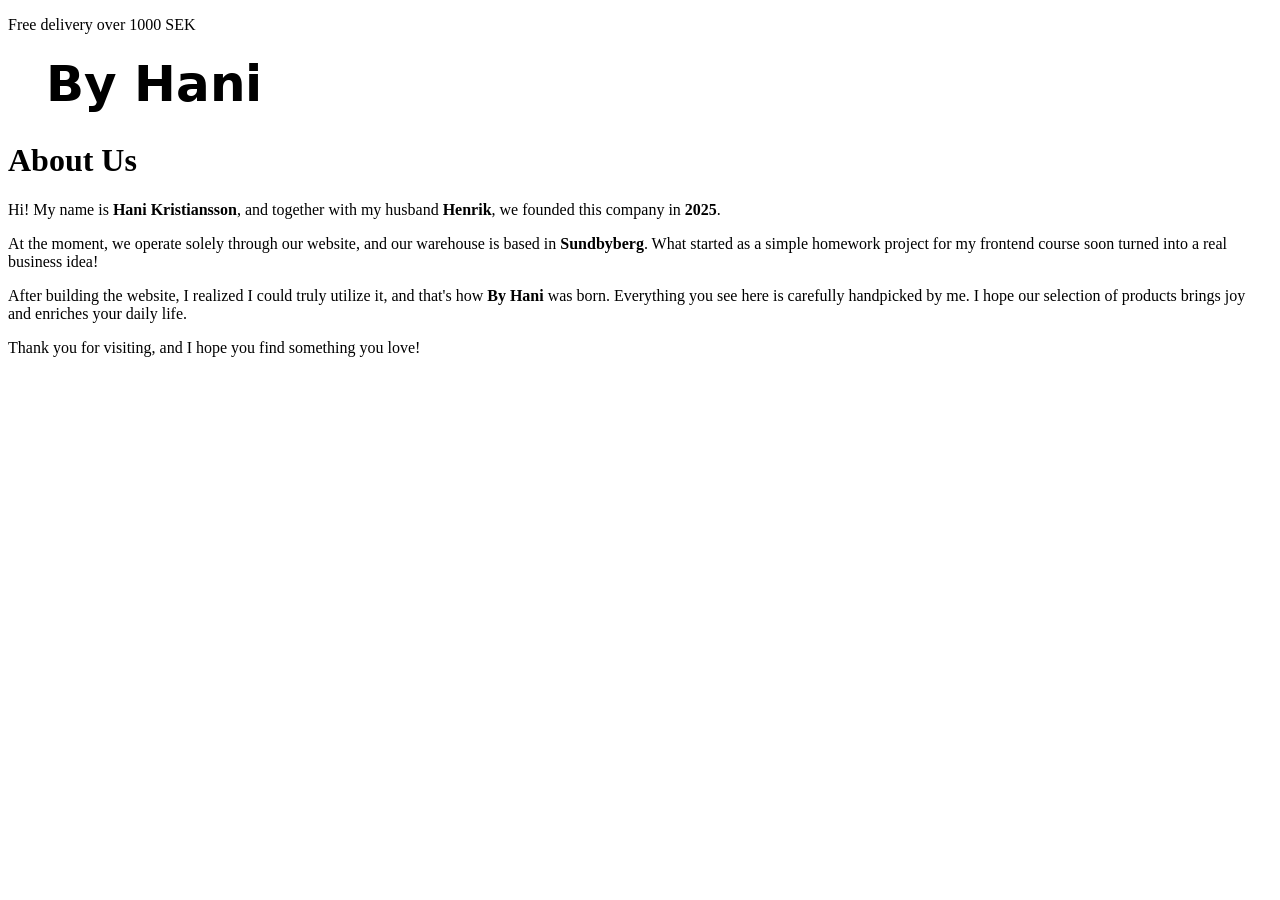
==== about.html @ 1ec493b9 "first commit" ====
<!DOCTYPE html>
<html lang="en">
<head>
    <meta charset="UTF-8">
    <meta name="viewport" content="width=device-width, initial-scale=1.0">
    <title>About Us - By Hani</title>
    <link rel="stylesheet" href="styles.css">
</head>
<body>
    <header>
        <div class="top-header-bar">
            <p>Free delivery over 1000 SEK</p>
        </div>
        <div class="header-main">
            <div class="logo">
                <a href="index.html"><img src="img/By_Hani_Logo.png" alt="By Hani Logo"></a>
            </div>
        </div>
    </header>

    <div class="about-container">
        <h1>About Us</h1>
        <p>Hi! My name is <strong>Hani Kristiansson</strong>, and together with my husband <strong>Henrik</strong>, we founded this company in <strong>2025</strong>. </p>
        <p>At the moment, we operate solely through our website, and our warehouse is based in <strong>Sundbyberg</strong>. What started as a simple homework project for my frontend course soon turned into a real business idea! </p>
        <p>After building the website, I realized I could truly utilize it, and that's how <strong>By Hani</strong> was born. Everything you see here is carefully handpicked by me. I hope our selection of products brings joy and enriches your daily life.</p>
        <p>Thank you for visiting, and I hope you find something you love!</p>
    </div>
</body>
</html>
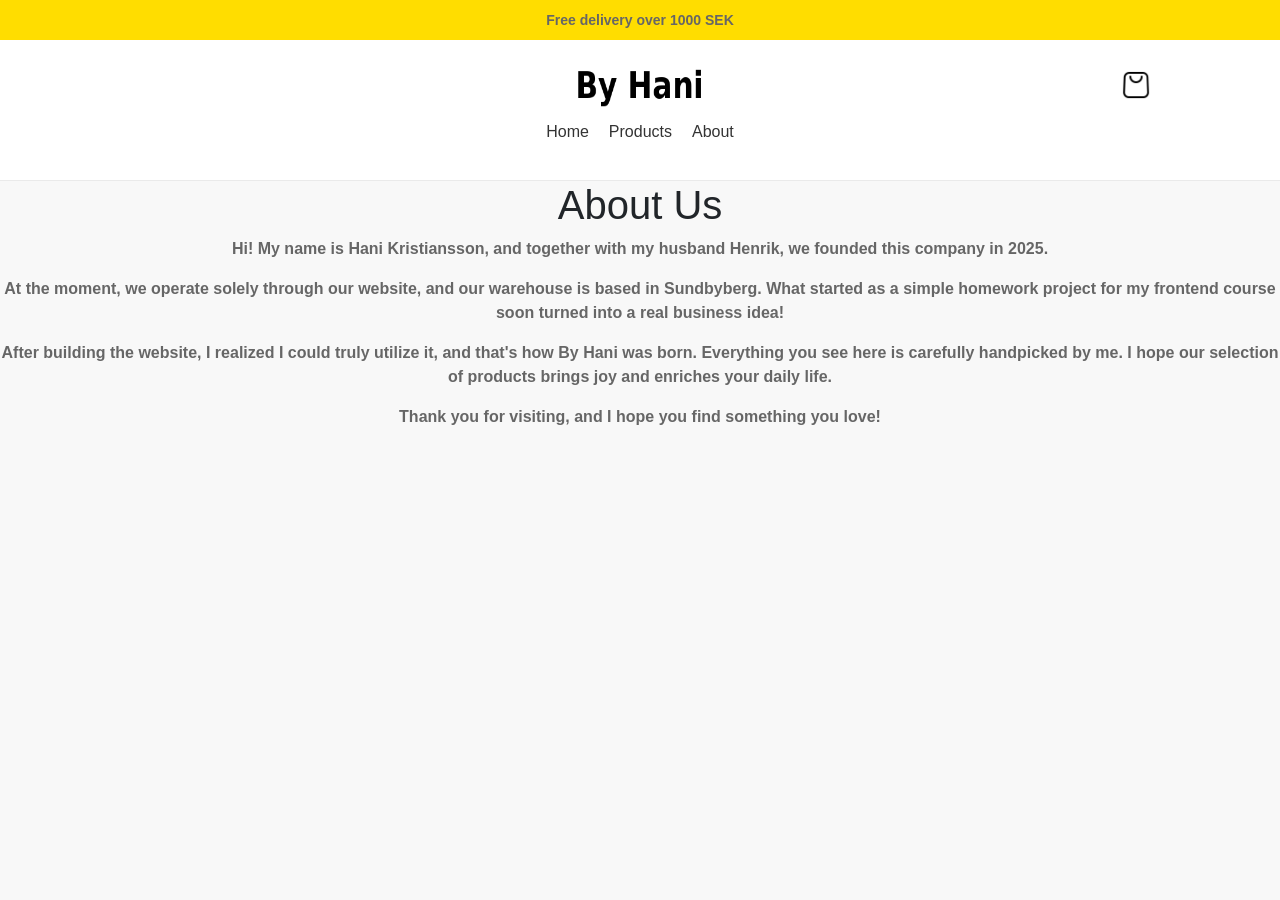
==== commit b584e715: "working on adding multiple items in shopping cart" ====
--- a/about.html
+++ b/about.html
@@ -4,19 +4,36 @@
     <meta charset="UTF-8">
     <meta name="viewport" content="width=device-width, initial-scale=1.0">
     <title>About Us - By Hani</title>
-    <link rel="stylesheet" href="styles.css">
+    <link href="https://cdn.jsdelivr.net/npm/bootstrap@5.3.3/dist/css/bootstrap.min.css" rel="stylesheet" integrity="sha384-QWTKZyjpPEjISv5WaRU9OFeRpok6YctnYmDr5pNlyT2bRjXh0JMhjY6hW+ALEwIH" crossorigin="anonymous">
+    <link rel="stylesheet" href="css/styles.css">
+    <link rel="stylesheet" href="css/product.css">
 </head>
 <body>
     <header>
-        <div class="top-header-bar">
-            <p>Free delivery over 1000 SEK</p>
+        <div class ="top-header-bar">
+            <p>Free delivery over 1000 SEK </p>
         </div>
+
         <div class="header-main">
-            <div class="logo">
-                <a href="index.html"><img src="img/By_Hani_Logo.png" alt="By Hani Logo"></a>
+            <div class="logo-and-basket">
+                <div class="logo">
+                    <a href="#"><img src="img/By_Hani_Logo.png" alt="By Hani Logo"></a>
+                </div>
+                <div class="cart-icon">
+                    <a href="checkout.html"><img src="img/shopping-bag.png" alt="shopping bag icon" id="cart"></a>
+                </div>
             </div>
-        </div>
+            
+            <nav class="navigation">
+                <ul>
+                    <li><a href="index.html">Home</a></li>
+                    <li><a href="product.html">Products</a></li>
+                    <li><a href="about.html">About</a></li>
+                </ul>
+            </nav>
+        </div>    
     </header>
+
 
     <div class="about-container">
         <h1>About Us</h1>
--- a/css/styles.css
+++ b/css/styles.css
@@ -0,0 +1,176 @@
+* {
+    margin: 0;
+    padding: 0;
+    box-sizing: border-box;
+}
+
+header {
+    width: 100%;
+    display: flex;
+    flex-direction: column;
+}
+
+.top-header-bar {
+    background-color: hsl(52, 100%, 50%, 1);
+    color: black;
+    text-align: center;
+    font-size: 14px;
+    font-family: 'Gill Sans', 'Gill Sans MT', Calibri, 'Trebuchet MS', sans-serif;
+    width: 100vw;
+    padding: 10px 0;
+    height: 40px;
+}
+
+.header-main {
+    display: flex;
+    flex-direction: column;
+    justify-content: space-between;
+    align-items: center;
+    padding: 20px;
+    background-color: #ffffff;
+    border-bottom: 1px solid #eaeaea;
+}
+
+.logo-and-basket {
+    display: flex;
+    justify-content: space-between;
+    align-items: center;
+    width: 100%;
+}
+
+.logo {
+    flex-grow: 1;
+    text-align: center;
+    width: 80%;
+    padding-left: 15%;
+}
+
+.logo img {
+    height: 50px;
+    max-width: 20%;
+        min-width: 10em;
+}
+
+.cart-icon {
+    margin-left: auto;
+    width: 10%;
+    margin-right: 5%;
+}
+
+.cart-icon img {
+    width: 30px;
+}
+
+.navigation {
+    width: 100%;
+    display: flex;
+    flex-direction: row;
+    justify-content: center;
+    margin-top: 10px;
+}
+
+.navigation ul {
+    list-style: none;
+    display: flex;
+    gap: 20px;
+    padding: 0;
+}
+
+.navigation a {
+    text-decoration: none;
+    color: #333;
+    font-size: 16px;
+    transition: color 0.3s;
+}
+
+.navigation a:hover {
+    color: #007BFF;
+}
+
+@media (max-width: 768px) {
+    .top-header-bar {
+        font-size : 12px;
+        padding: 8px 0;
+    }
+
+    .header-main {
+        flex-direction: column;
+    }
+
+    .logo {
+        order: 1;
+    }
+
+    .logo img {
+        height: 40px;
+    }
+
+    .cart-icon {
+       order:2;
+    }
+
+    .navigation ul {
+        flex-direction: row;
+        align-items: center;
+    }
+
+    .image {
+        width: 80%;
+        margin: auto;
+    }
+}
+
+.checkout-container {
+    display: flex;
+    justify-content: space-between;
+    padding: 20px;
+    flex-wrap: 20px;
+  }
+  
+  .cart-summary, .info-section, .customer-service {
+    flex: 1;
+    margin: 10px;
+    min-width: 250px;
+  }
+  
+  .cart-summary {
+    border-right: 1px solid #ccc;
+    padding-right: 20px;
+  }
+  
+  .info-section {
+    border-right: 1px solid #ccc;
+    padding-right: 20px;
+  }
+  
+  .customer-service {
+    font-size: 14px;
+  }
+
+  .container {
+    margin-top: 2em;
+    display: flex;
+    flex-direction: column;
+    justify-content: center;
+    align-items: center;
+  }
+
+.container {
+    max-width: 90%;
+    position: relative;
+}
+
+.image {
+    opacity: 1;
+    display: block;
+    width: 75%;
+    height: auto;
+    transition: opacity 0.5s ease-in-out;
+    margin: auto;
+}
+
+.container:hover .image {
+    opacity: 0.5;
+}
+  
+
--- a/css/product.css
+++ b/css/product.css
@@ -0,0 +1,88 @@
+body {
+    font-family: Arial, sans-serif;
+    background-color: #f8f8f8;
+    text-align: center;
+    margin: 0;
+    padding: 0;
+}
+
+.product-grid {
+    display: grid;
+    grid-template-columns: repeat(4, 23%);
+    gap: 19.5px;
+    padding: 20px;
+    max-width: 1600px;
+    margin: auto;
+    width: 100%;
+}
+
+.product {
+    background: white;
+    padding: 10px;
+    border-radius: 10px;
+    box-shadow: 0 4px 8px rgba(0, 0, 0, 0.1);
+    transition: transform 0.3s ease-in-out;
+}
+
+.product:hover {
+    transform: scale(1.05);
+}
+
+.product-img-container {
+    width: 100%;
+    height: 50%;
+    display: flex;
+    align-items: center;
+}
+
+.product-img-container img {
+    max-width: 100%;
+    max-height: 100%;
+    border-radius: 10px;
+    margin: auto;
+}
+
+h3 {
+    margin: 10px 0 5px;
+    color: #333;
+    font-size: 18px;
+    font-family: 'Arial', sans-serif;
+}
+
+p {
+    color: #666;
+    font-weight: bold;
+}
+
+.load-more {
+    display: inline-block;
+    margin: 20px auto;
+    padding: 10px 20px;
+    background: transparent;
+    color: black;
+    border: 2px solid black;
+    font-size: 16px;
+    cursor: pointer;
+    transition: background 0.3s ease-in-out, color 0.3s ease-in-out;
+}
+
+.load-more:hover {
+    background: black;
+    color: white;
+}
+
+
+
+@media (max-width: 600px) {
+    .product-grid {
+        grid-template-columns: repeat(2, 46%);
+        max-width: 600px;
+        width: 100%;
+        margin: auto;
+    }
+
+    .product-img-container img {
+        max-width: 100%;
+        max-height: 100%;
+    }
+}
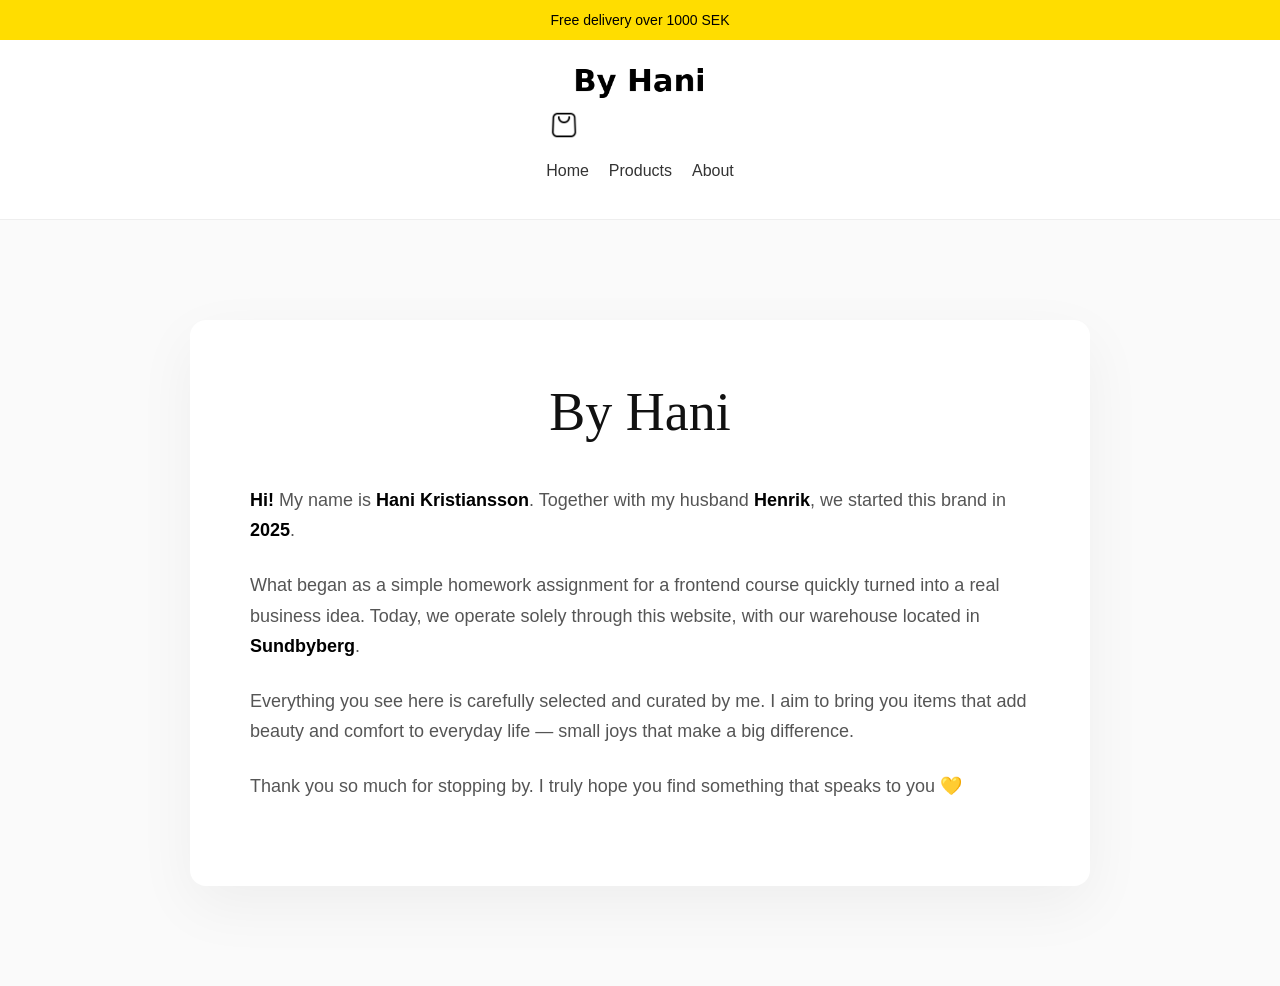
==== commit 5cc6301e: "fixing checkout form display" ====
--- a/about.html
+++ b/about.html
@@ -5,13 +5,13 @@
     <meta name="viewport" content="width=device-width, initial-scale=1.0">
     <title>About Us - By Hani</title>
     <link href="https://cdn.jsdelivr.net/npm/bootstrap@5.3.3/dist/css/bootstrap.min.css" rel="stylesheet" integrity="sha384-QWTKZyjpPEjISv5WaRU9OFeRpok6YctnYmDr5pNlyT2bRjXh0JMhjY6hW+ALEwIH" crossorigin="anonymous">
-    <link rel="stylesheet" href="css/styles.css">
-    <link rel="stylesheet" href="css/product.css">
+    <link rel="stylesheet" href="css/about.css">
 </head>
-<body>
+<body class="about-page">  
+  
     <header>
-        <div class ="top-header-bar">
-            <p>Free delivery over 1000 SEK </p>
+        <div class="top-header-bar">
+            <p>Free delivery over 1000 SEK</p>
         </div>
 
         <div class="header-main">
@@ -34,13 +34,15 @@
         </div>    
     </header>
 
+    <div class="about-container">
+        <div class="about-inner">
+          <h1>By Hani</h1>
+          <p><strong>Hi!</strong> My name is <strong>Hani Kristiansson</strong>. Together with my husband <strong>Henrik</strong>, we started this brand in <strong>2025</strong>.</p>
+          <p>What began as a simple homework assignment for a frontend course quickly turned into a real business idea. Today, we operate solely through this website, with our warehouse located in <strong>Sundbyberg</strong>.</p>
+          <p>Everything you see here is carefully selected and curated by me. I aim to bring you items that add beauty and comfort to everyday life — small joys that make a big difference.</p>
+          <p>Thank you so much for stopping by. I truly hope you find something that speaks to you 💛</p>
+        </div>
+      </div>
 
-    <div class="about-container">
-        <h1>About Us</h1>
-        <p>Hi! My name is <strong>Hani Kristiansson</strong>, and together with my husband <strong>Henrik</strong>, we founded this company in <strong>2025</strong>. </p>
-        <p>At the moment, we operate solely through our website, and our warehouse is based in <strong>Sundbyberg</strong>. What started as a simple homework project for my frontend course soon turned into a real business idea! </p>
-        <p>After building the website, I realized I could truly utilize it, and that's how <strong>By Hani</strong> was born. Everything you see here is carefully handpicked by me. I hope our selection of products brings joy and enriches your daily life.</p>
-        <p>Thank you for visiting, and I hope you find something you love!</p>
-    </div>
 </body>
 </html>
--- a/css/about.css
+++ b/css/about.css
@@ -0,0 +1,102 @@
+body.about-page {
+    font-family: "Inter", sans-serif;
+    background-color: #fafafa;
+    color: #333;
+    margin: 0;
+    padding: 0;
+}
+
+.top-header-bar {
+    background-color: hsl(52, 100%, 50%);
+    color: black;
+    text-align: center;
+    font-size: 14px;
+    font-family: 'Gill Sans', 'Gill Sans MT', Calibri, 'Trebuchet MS', sans-serif;
+    width: 100%;
+    padding: 10px 0;
+    height: 40px;
+}
+
+.header-main {
+    background-color: #fff;
+    padding: 20px;
+    display: flex;
+    flex-direction: column;
+    align-items: center;
+    border-bottom: 1px solid #eee;
+}
+
+.logo img {
+    max-width: 180px;
+    height: auto;
+}
+
+.cart-icon img {
+    width: 28px;
+    margin-top: 10px;
+}
+
+.navigation ul {
+    list-style: none;
+    padding: 0;
+    margin-top: 20px;
+    display: flex;
+    gap: 20px;
+}
+
+.navigation a {
+    text-decoration: none;
+    color: #333;
+    font-weight: 500;
+    font-size: 16px;
+}
+
+.navigation a.active {
+    border-bottom: 2px solid #000;
+}
+
+.about-container {
+    padding: 100px 20px;
+    display: flex;
+    justify-content: center;
+    background-color: #fafafa;
+}
+
+.about-inner {
+    background-color: #fff;
+    padding: 60px;
+    border-radius: 16px;
+    box-shadow: 0 20px 60px rgba(0, 0, 0, 0.05);
+    max-width: 900px;
+    width: 100%;
+    transition: all 0.3s ease;
+}
+
+.about-inner h1 {
+    font-family: "Playfair Display", serif;
+    font-size: 54px;
+    margin-bottom: 40px;
+    text-align: center;
+    color: #111;
+}
+
+.about-inner p {
+    font-size: 18px;
+    line-height: 1.7;
+    margin-bottom: 24px;
+    color: #555;
+}
+
+.about-inner strong {
+    font-weight: 600;
+    color: #000;
+}
+
+.about-image {
+    width: 50%;
+    height: auto;
+    border-radius: 12px;
+    margin: 0 auto 40px auto;
+    display: block;
+    object-fit: cover;
+}
